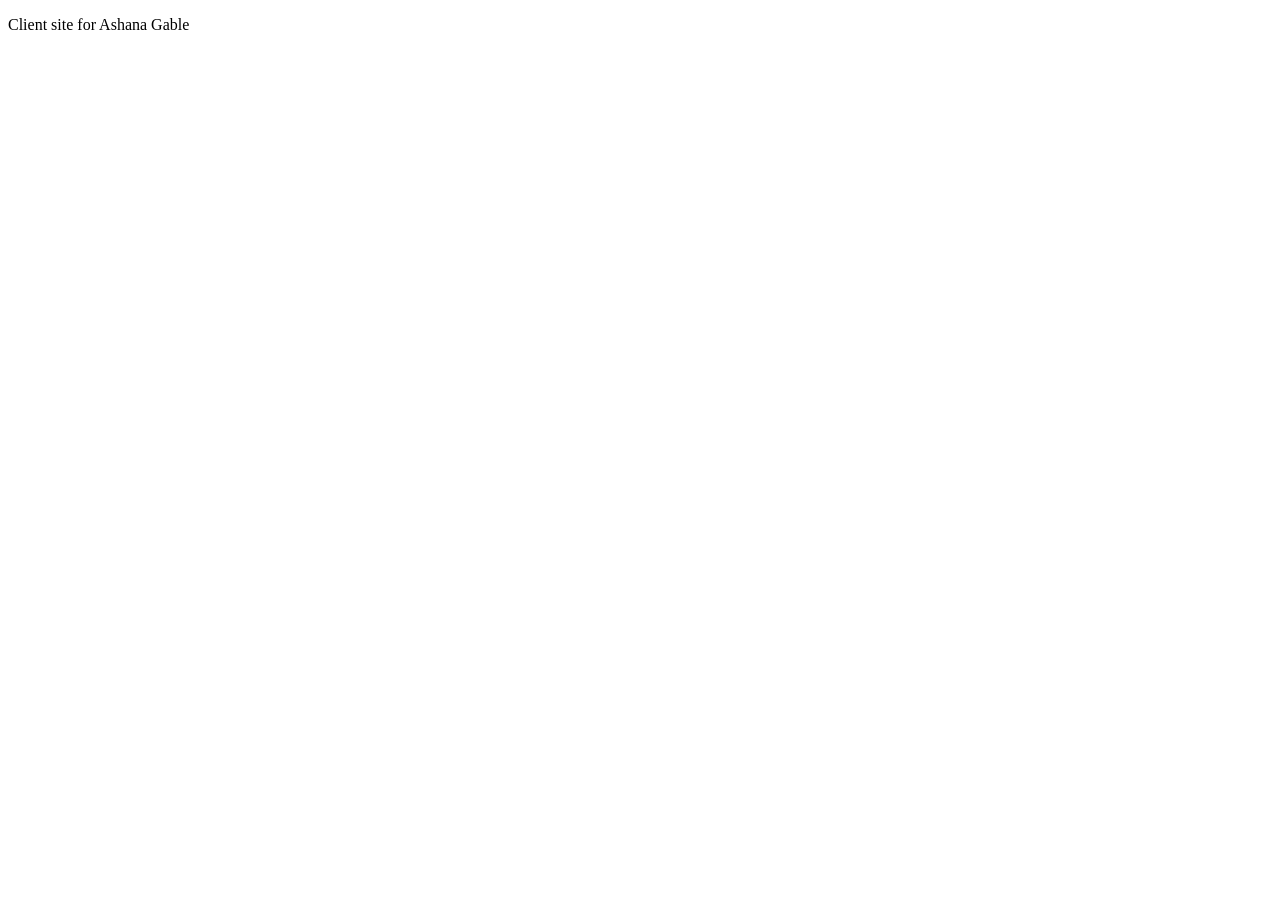
==== index.html @ fcea3c9a "Initial commit" ====
<!DOCTYPE html>
<html lang="en">
<head>
    <meta charset="UTF-8">
    <meta name="viewport" content="width=device-width, initial-scale=1.0">
    <title>Document</title>
</head>
<body>
    <p>Client site for Ashana Gable</p>
</body>
</html>
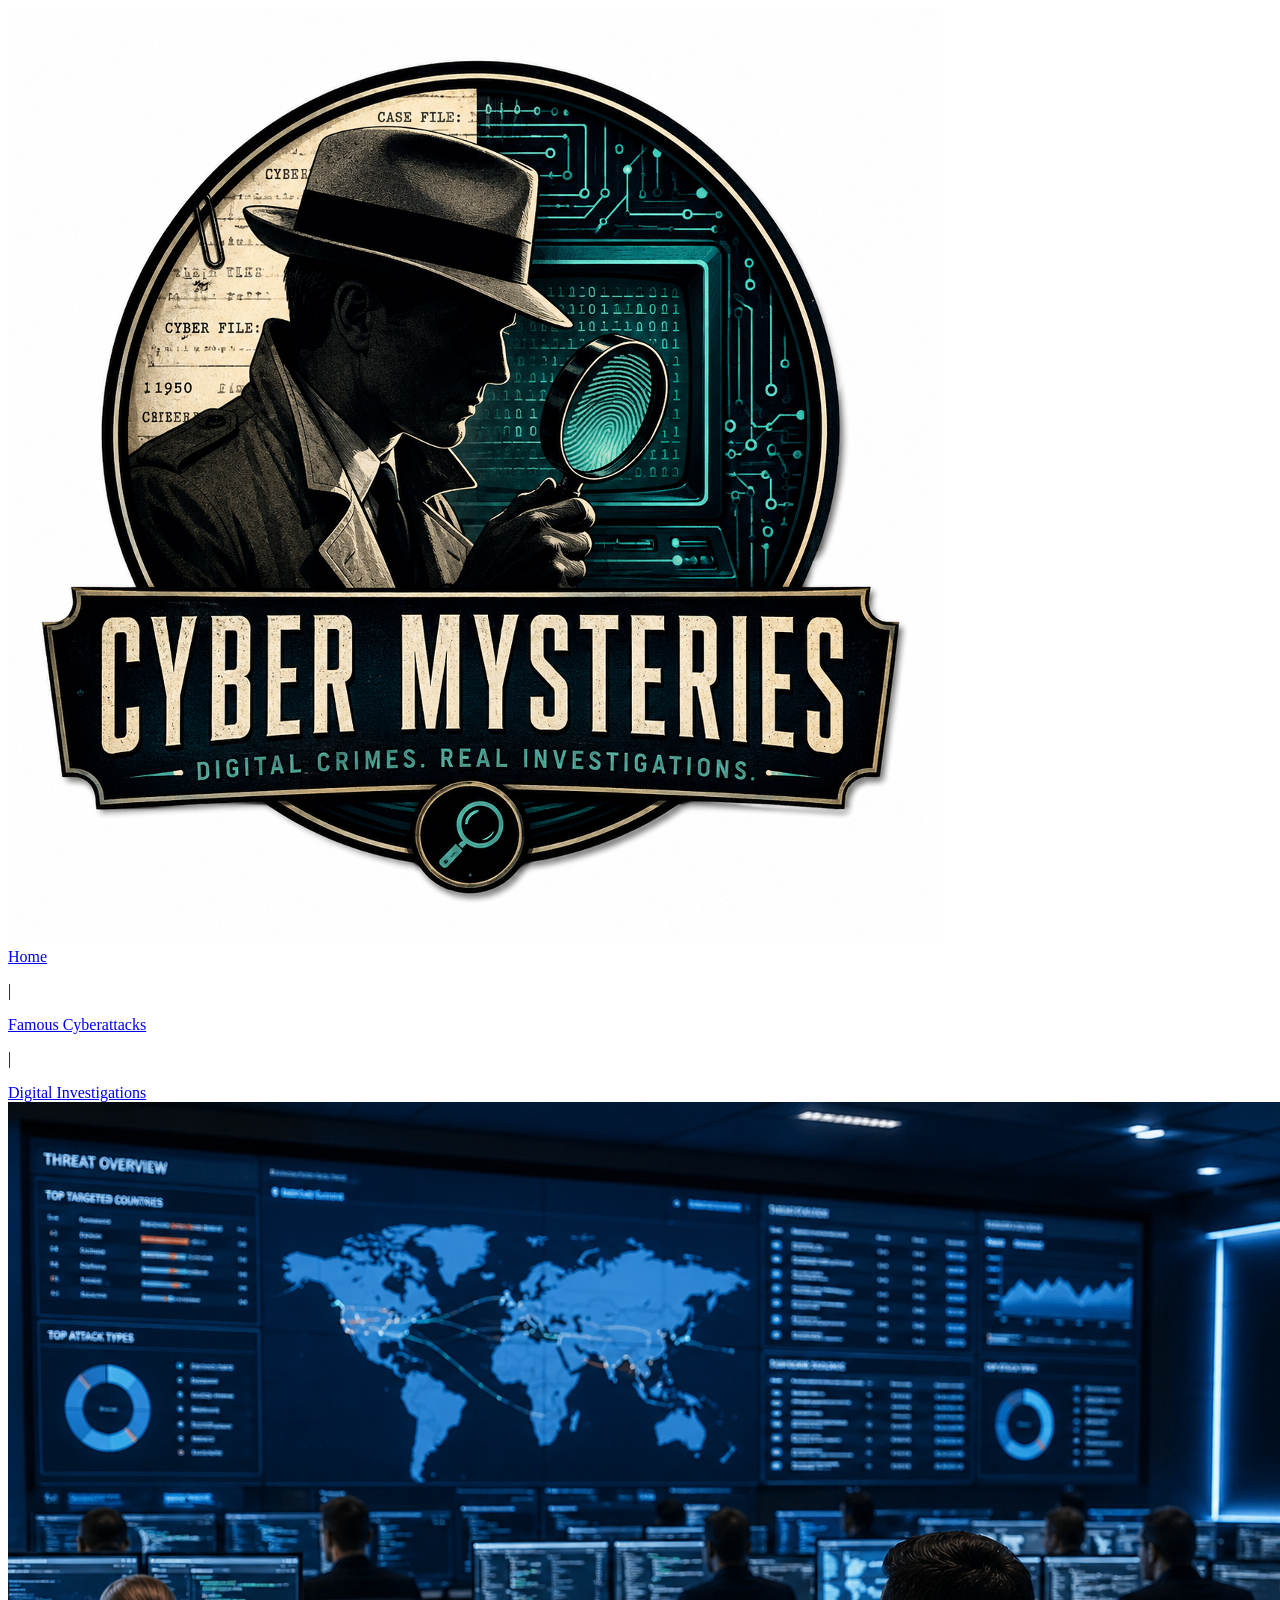
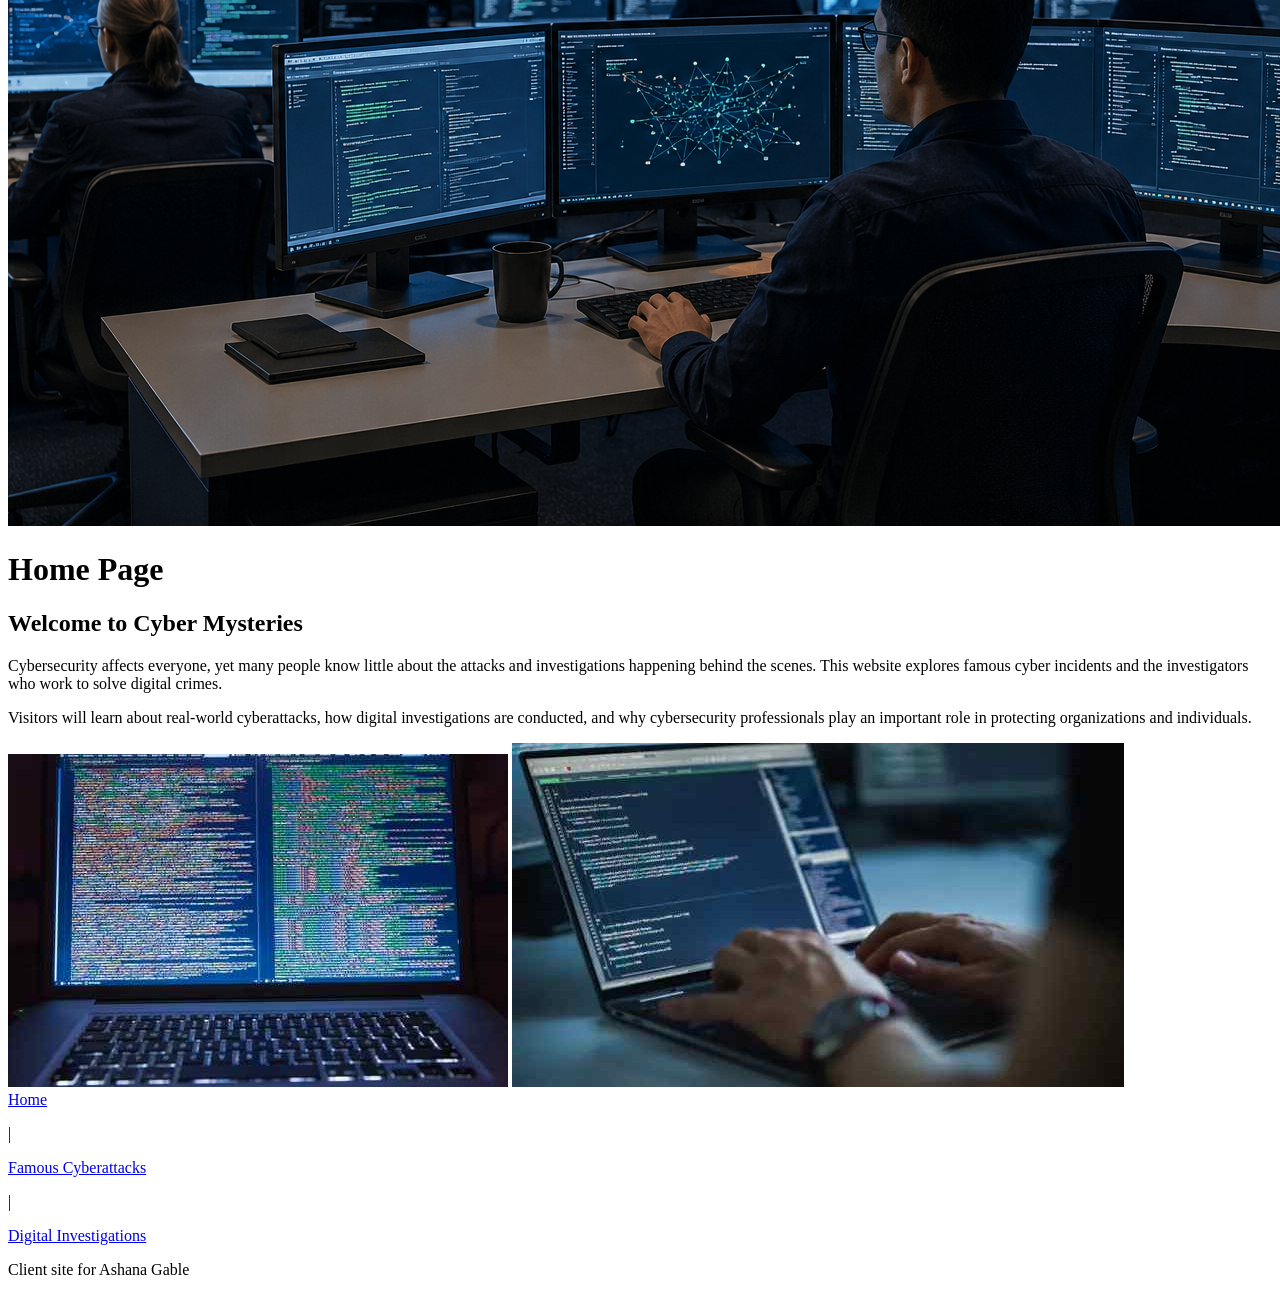
==== commit 059f2843: "Update index.html" ====
--- a/index.html
+++ b/index.html
@@ -6,6 +6,38 @@
     <title>Document</title>
 </head>
 <body>
-    <p>Client site for Ashana Gable</p>
+    <header>
+        <img src="images/Picture1.png" alt="logo">
+        <nav>
+            <a href="index.html">Home</a>
+            <p> | </p>
+            <a href="cyberattacks.html">Famous Cyberattacks</a>
+            <p> | </p>
+            <a href="investigations.html">Digital Investigations</a>
+        </nav>
+    </header>
+    <main>
+        <img src="images/Picture2.png" alt="hero">
+        <h1>Home Page</h1>
+        <h2>Welcome to Cyber Mysteries</h2>
+        <p>Cybersecurity affects everyone, yet many people know little about the attacks and
+            investigations happening behind the scenes. This website explores famous cyber
+            incidents and the investigators who work to solve digital crimes.</p>
+        <p>Visitors will learn about real-world cyberattacks, how digital investigations are
+            conducted, and why cybersecurity professionals play an important role in protecting
+            organizations and individuals.</p>
+        <img src="images/Picture3.jpg" alt="img1">
+        <img src="images/Picture4.jpg" alt="img2">
+    </main>
+    <footer>
+        <nav>
+            <a href="index.html">Home</a>
+            <p> | </p>
+            <a href="cyberattacks.html">Famous Cyberattacks</a>
+            <p> | </p>
+            <a href="investigations.html">Digital Investigations</a>
+        </nav>
+        <p>Client site for Ashana Gable</p>
+    </footer>
 </body>
-</html>+</html>
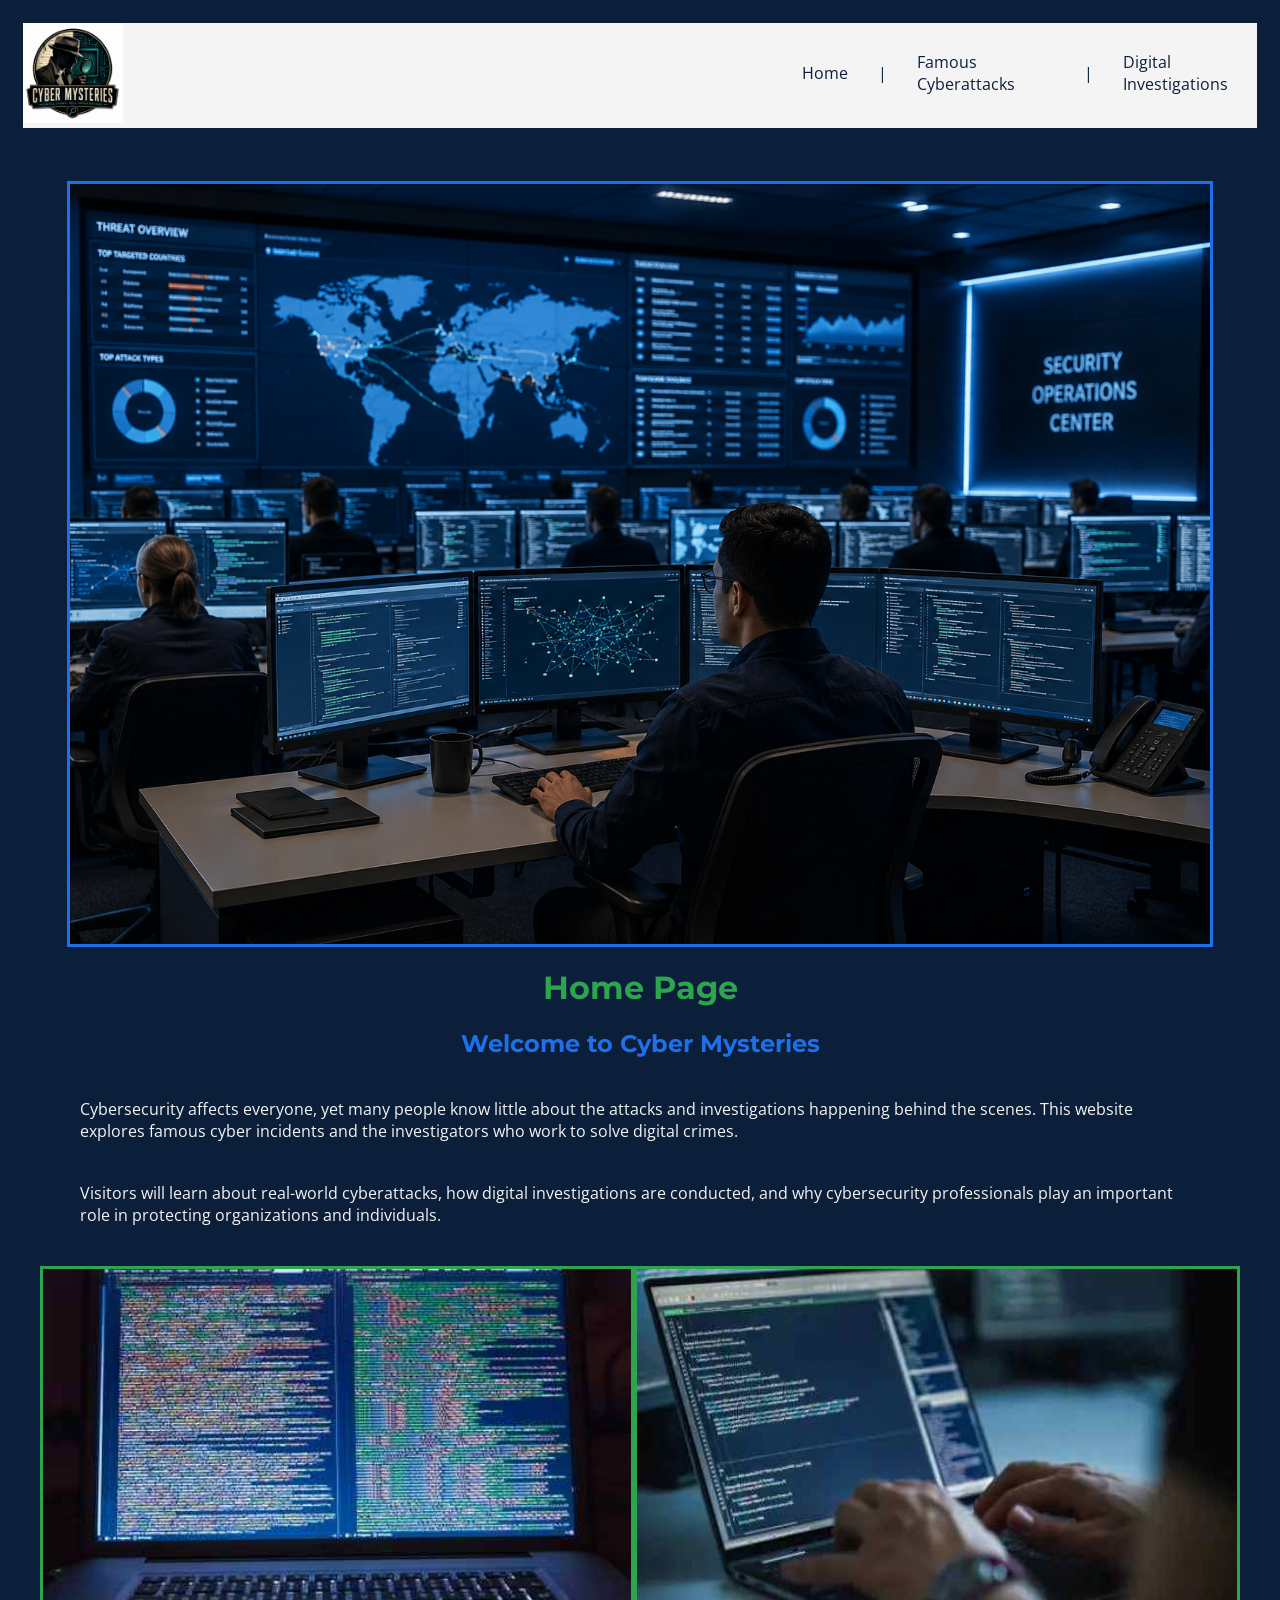
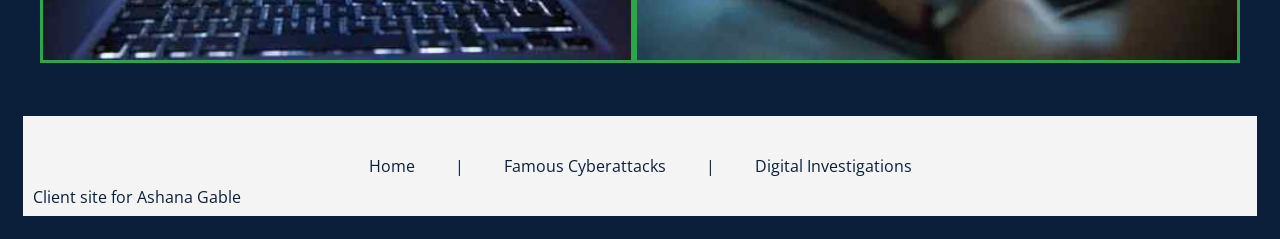
==== commit 9743f487: "Update index.html" ====
--- a/index.html
+++ b/index.html
@@ -3,11 +3,15 @@
 <head>
     <meta charset="UTF-8">
     <meta name="viewport" content="width=device-width, initial-scale=1.0">
-    <title>Document</title>
+    <title>Cyber Mysteries | Home Page</title>
+    <link rel="stylesheet" href="styles/style.css">
+    <style> @import url('https://fonts.googleapis.com/css2?family=Montserrat:ital,wght@0,100..900;1,100..900&family=Open+Sans:ital,wght@0,300..800;1,300..800&display=swap');</style>
 </head>
 <body>
     <header>
-        <img src="images/Picture1.png" alt="logo">
+        <a href="index.html">
+            <img src="images/Picture1.png" alt="logo">
+        </a>
         <nav>
             <a href="index.html">Home</a>
             <p> | </p>
@@ -17,7 +21,7 @@
         </nav>
     </header>
     <main>
-        <img src="images/Picture2.png" alt="hero">
+        <img id="hero" src="images/Picture2.png" alt="hero">
         <h1>Home Page</h1>
         <h2>Welcome to Cyber Mysteries</h2>
         <p>Cybersecurity affects everyone, yet many people know little about the attacks and
@@ -26,8 +30,10 @@
         <p>Visitors will learn about real-world cyberattacks, how digital investigations are
             conducted, and why cybersecurity professionals play an important role in protecting
             organizations and individuals.</p>
-        <img src="images/Picture3.jpg" alt="img1">
-        <img src="images/Picture4.jpg" alt="img2">
+        <div id="img">
+            <img src="images/Picture3.jpg" alt="img1">
+            <img src="images/Picture4.jpg" alt="img2">
+        </div>
     </main>
     <footer>
         <nav>
--- a/styles/style.css
+++ b/styles/style.css
@@ -0,0 +1,116 @@
+h1 {
+    color: #1F6FEB;
+    color: #2EA44F;
+    color: #F4F4F4;
+    color: #0B1F3A;
+}
+
+h1, h2 {
+    text-align: center;
+    font-family: "Montserrat";
+}
+
+h1 {
+    color: #2EA44F;
+}
+
+h2 {
+    color: #1F6FEB;
+}
+
+p {
+    color: #F4F4F4;
+}
+
+p, a {
+    font-family: "Open Sans";
+}
+
+nav {
+    display: flex;
+    width: 100%;
+    flex-direction: row;
+    gap: 30px;
+    align-items: center;
+    margin: 0 auto;
+    color: #0B1F3A;
+    height: 100px;
+}
+
+nav p {
+    color: #0B1F3A;
+}
+
+nav a {
+    color: #0B1F3A;
+    text-decoration: none;
+}
+
+nav a:hover {
+    color: #0B1F3A;
+    text-decoration: underline;
+}
+
+header {
+    background-color: #F4F4F4;
+    display: flex;
+    flex-direction: row;
+    gap: 55%;
+    border-style: solid;
+    border-color: #0B1F3A;
+    margin-bottom: 50px;
+}
+
+header img {
+    width: 100px;
+}
+
+body {
+    background-color: #0B1F3A;
+    margin: 20px;
+}
+
+main {
+    margin: 20px;
+}
+
+main p {
+    margin: 40px;
+}
+
+#img {
+    display: flex;
+    flex-direction: row;
+    justify-content: center;
+}
+
+main img {
+    margin: 0 auto;
+    border-style: solid;
+    border-color: #2EA44F;
+    width: 600px;
+}
+
+footer {
+    background-color: #F4F4F4;
+    color: #0B1F3A;
+    height: 100px;
+    border-style: solid;
+    margin-top: 50px;
+}
+
+footer p {
+    color: #0B1F3A;
+    margin: 10px;
+}
+
+footer nav {
+    justify-content: center;
+    margin-bottom: -40px;
+}
+
+#hero {
+    display: flex;
+    border-color: #1F6FEB;
+    width: 95%;
+}
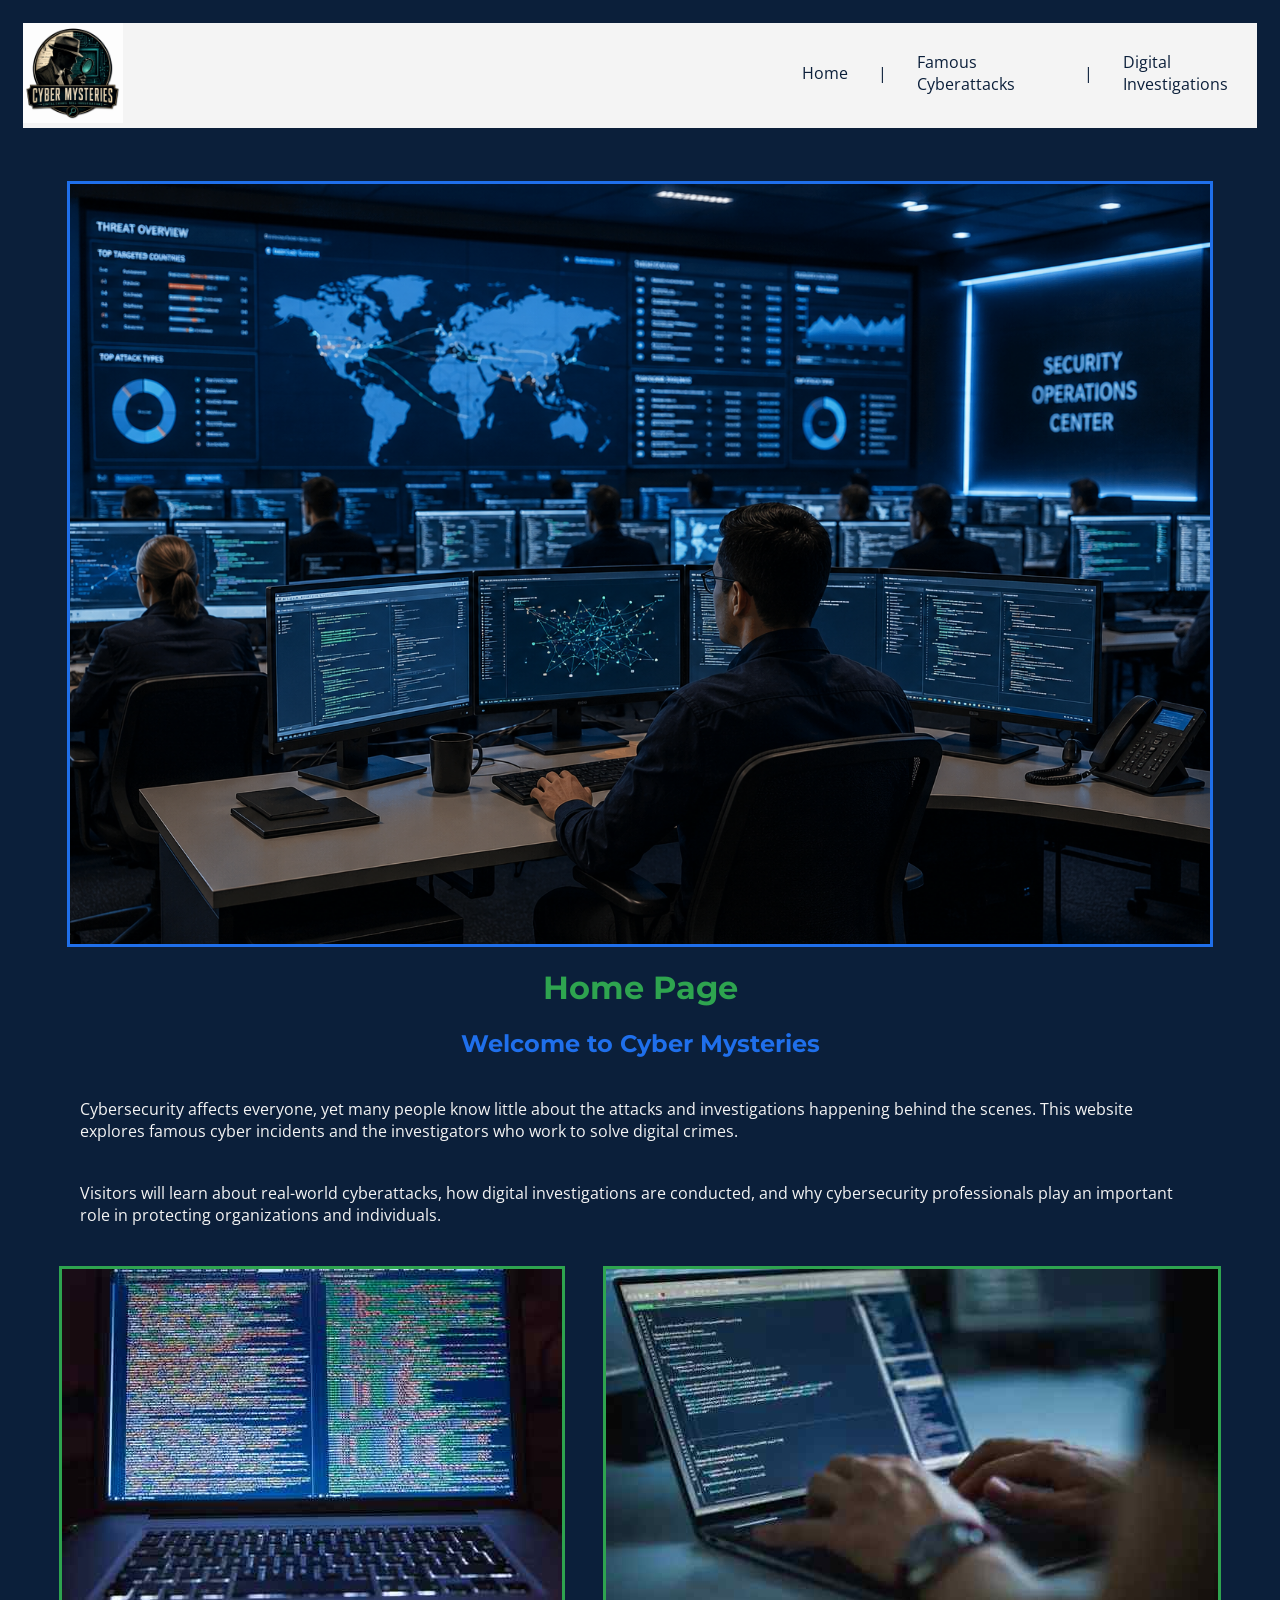
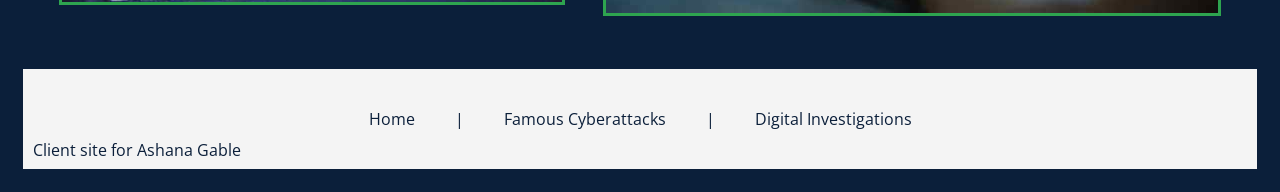
==== commit c492d31c: "Update index.html" ====
--- a/index.html
+++ b/index.html
@@ -30,7 +30,7 @@
         <p>Visitors will learn about real-world cyberattacks, how digital investigations are
             conducted, and why cybersecurity professionals play an important role in protecting
             organizations and individuals.</p>
-        <div id="img">
+        <div class="image-gallery">
             <img src="images/Picture3.jpg" alt="img1">
             <img src="images/Picture4.jpg" alt="img2">
         </div>
--- a/styles/style.css
+++ b/styles/style.css
@@ -1,10 +1,3 @@
-h1 {
-    color: #1F6FEB;
-    color: #2EA44F;
-    color: #F4F4F4;
-    color: #0B1F3A;
-}
-
 h1, h2 {
     text-align: center;
     font-family: "Montserrat";
@@ -78,7 +71,7 @@
     margin: 40px;
 }
 
-#img {
+.image-gallery {
     display: flex;
     flex-direction: row;
     justify-content: center;
@@ -88,7 +81,7 @@
     margin: 0 auto;
     border-style: solid;
     border-color: #2EA44F;
-    width: 600px;
+    height: 20%;
 }
 
 footer {
@@ -113,4 +106,4 @@
     display: flex;
     border-color: #1F6FEB;
     width: 95%;
-}+}
